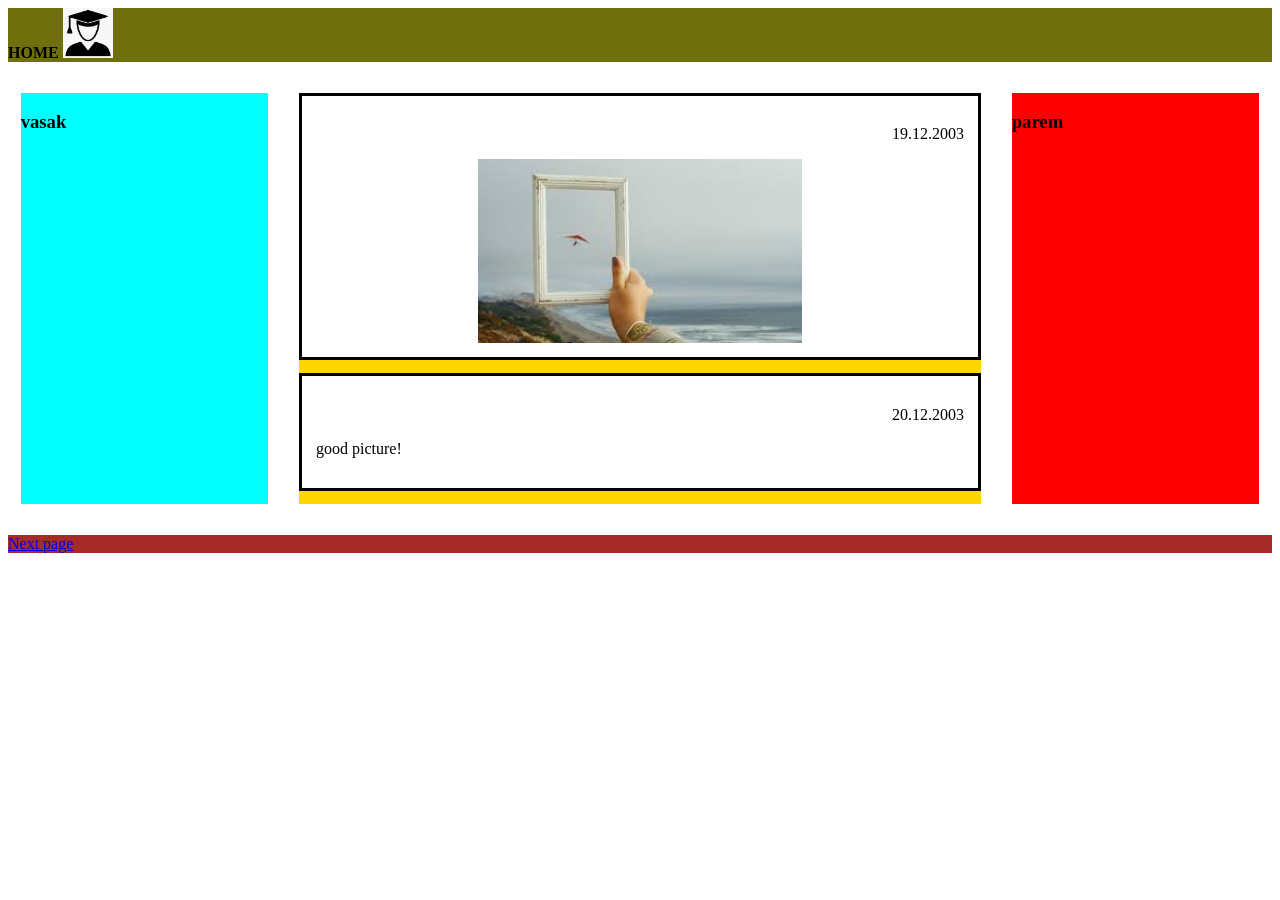
==== index.html @ f3f6b47c "indexhtml enamvahem valmis, tegin veits cssi" ====
<!DOCTYPE html>
<html>
<head>
    <meta charset="UTF-8">
    <meta name="viewport" content="width=device-width, initial-scale=1.0">
    <link rel="stylesheet" href="styles.css">
    <link rel="icon" href="icons/favicon.ico">
    <title>site</title>
</head>
<body>
    <header>
        <strong>HOME</strong>
        <img src="icons/me.png" alt="profile_pic" width="50" height="50">
    </header>
    <br>
    <section class="box">
    <section class="vasak"><h1>vasak</h1></section>
    <section class="keskmine">
        <section class="post">
            <p class="kuupäev"> 19.12.2003</p>
            <img src="icons/download.png" alt="blue water" >
        </section>
        <section class="post">
            <p class="kuupäev"> 20.12.2003</p>
            <p> good picture!</p>
        </section>
    </section>
    <section class="parem"><h1>parem</h1></section>
    </section>
    <br>
    <footer>
        <a href="https://courses.cs.ut.ee/2024/mcsem/fall" >Next page</a>
    </footer>
</body>
</html>
---- styles.css ----
header{
    background-color: rgb(111, 111, 14);
    color: black;
}
footer {
    background-color: brown;
}
.box
{
    margin: 1%;
    display: flex;
    flex-direction: row;
    align-self: flex-start; 
    justify-content: space-between;
    

}
.vasak{
    background-color: aqua;
    width: 20%;
}
.keskmine{
    background-color: gold;
    width: 55%;
    display: flex;
    flex-direction: column;
}
.post{
    border: 3px solid black;
    padding: 2%;
    background-color: white;
    margin-bottom: 2%;
}
.post img{
    display: block;
    margin-left: auto;
    margin-right: auto;
    width: 50%;
}
.kuupäev{
    text-align:right;
}
.parem{
    background-color: red;
    width: 20%;
}
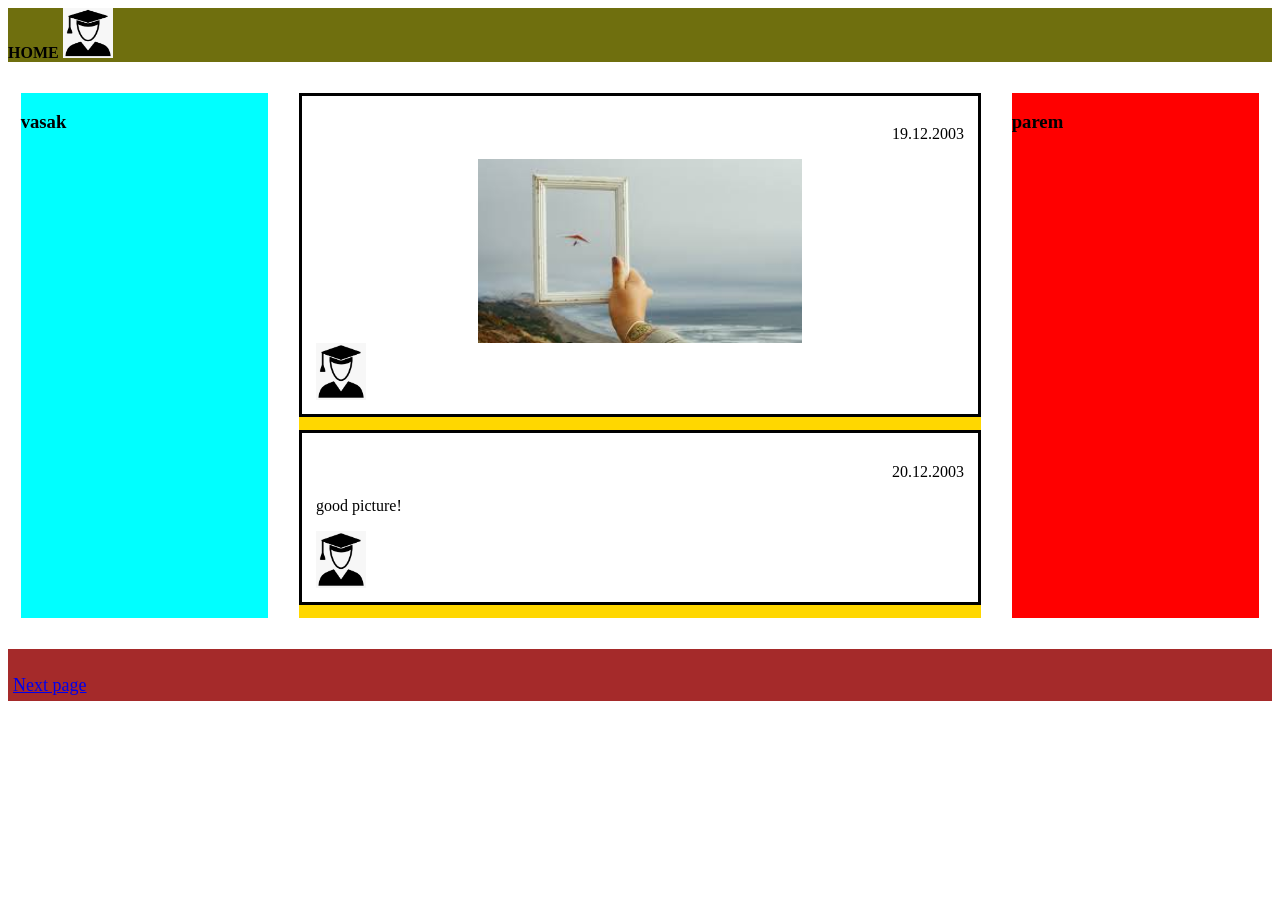
==== commit ec1bd82c: "lisasin asju" ====
--- a/index.html
+++ b/index.html
@@ -19,17 +19,25 @@
         <section class="post">
             <p class="kuupäev"> 19.12.2003</p>
             <img src="icons/download.png" alt="blue water" >
+            <section class="reaktsioon">
+                <img src="icons/me.png" alt="like">
+            </section>
         </section>
         <section class="post">
             <p class="kuupäev"> 20.12.2003</p>
             <p> good picture!</p>
+            <section class="reaktsioon">
+                <img src="icons/me.png" alt="like">
+            </section>
         </section>
     </section>
     <section class="parem"><h1>parem</h1></section>
     </section>
     <br>
     <footer>
+        <br>
         <a href="https://courses.cs.ut.ee/2024/mcsem/fall" >Next page</a>
+        <br>
     </footer>
 </body>
 </html>
--- a/styles.css
+++ b/styles.css
@@ -4,6 +4,8 @@
 }
 footer {
     background-color: brown;
+    font-size: large;
+    padding: 5px;
 }
 .box
 {
@@ -25,22 +27,33 @@
     display: flex;
     flex-direction: column;
 }
+.parem{
+    background-color: red;
+    width: 20%;
+}
 .post{
     border: 3px solid black;
     padding: 2%;
     background-color: white;
     margin-bottom: 2%;
+
 }
-.post img{
+.kuupäev{
+    text-align:right;
+}
+
+.post > img{
     display: block;
     margin-left: auto;
     margin-right: auto;
     width: 50%;
 }
-.kuupäev{
-    text-align:right;
+.reaktsioon{
+    display: flex;
+    flex-direction: row;
+   
 }
-.parem{
-    background-color: red;
-    width: 20%;
-}+.reaktsioon > img{
+    width: 50px;
+}
+
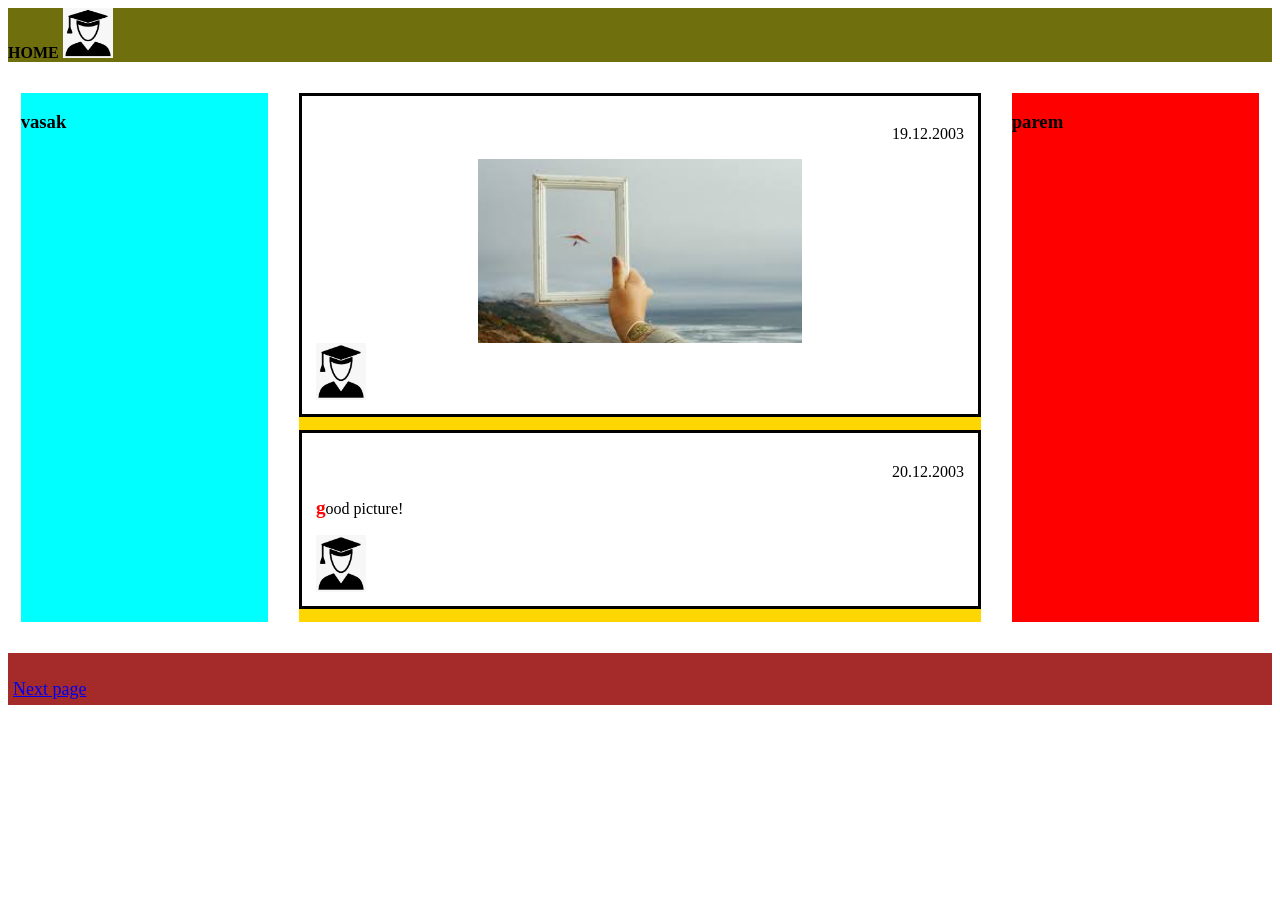
==== commit b9cf0bb7: "css lisasin asju" ====
--- a/index.html
+++ b/index.html
@@ -36,7 +36,7 @@
     <br>
     <footer>
         <br>
-        <a href="https://courses.cs.ut.ee/2024/mcsem/fall" >Next page</a>
+        <a href="Login.html" >Next page</a>
         <br>
     </footer>
 </body>
--- a/styles.css
+++ b/styles.css
@@ -38,6 +38,14 @@
     margin-bottom: 2%;
 
 }
+.post > p~p::first-letter{
+    font-size: larger;
+    font-weight:bold;
+    color: red;
+}
+.post:hover {
+    margin:  1%;
+  }
 .kuupäev{
     text-align:right;
 }
@@ -56,4 +64,14 @@
 .reaktsioon > img{
     width: 50px;
 }
+@media (max-width: 800px) {
+    .box{
+        flex-direction: column;
+        align-items: center;
+        margin: 0%;
+    }
+    .box > section{
+        width: 95%;
+    }
 
+}
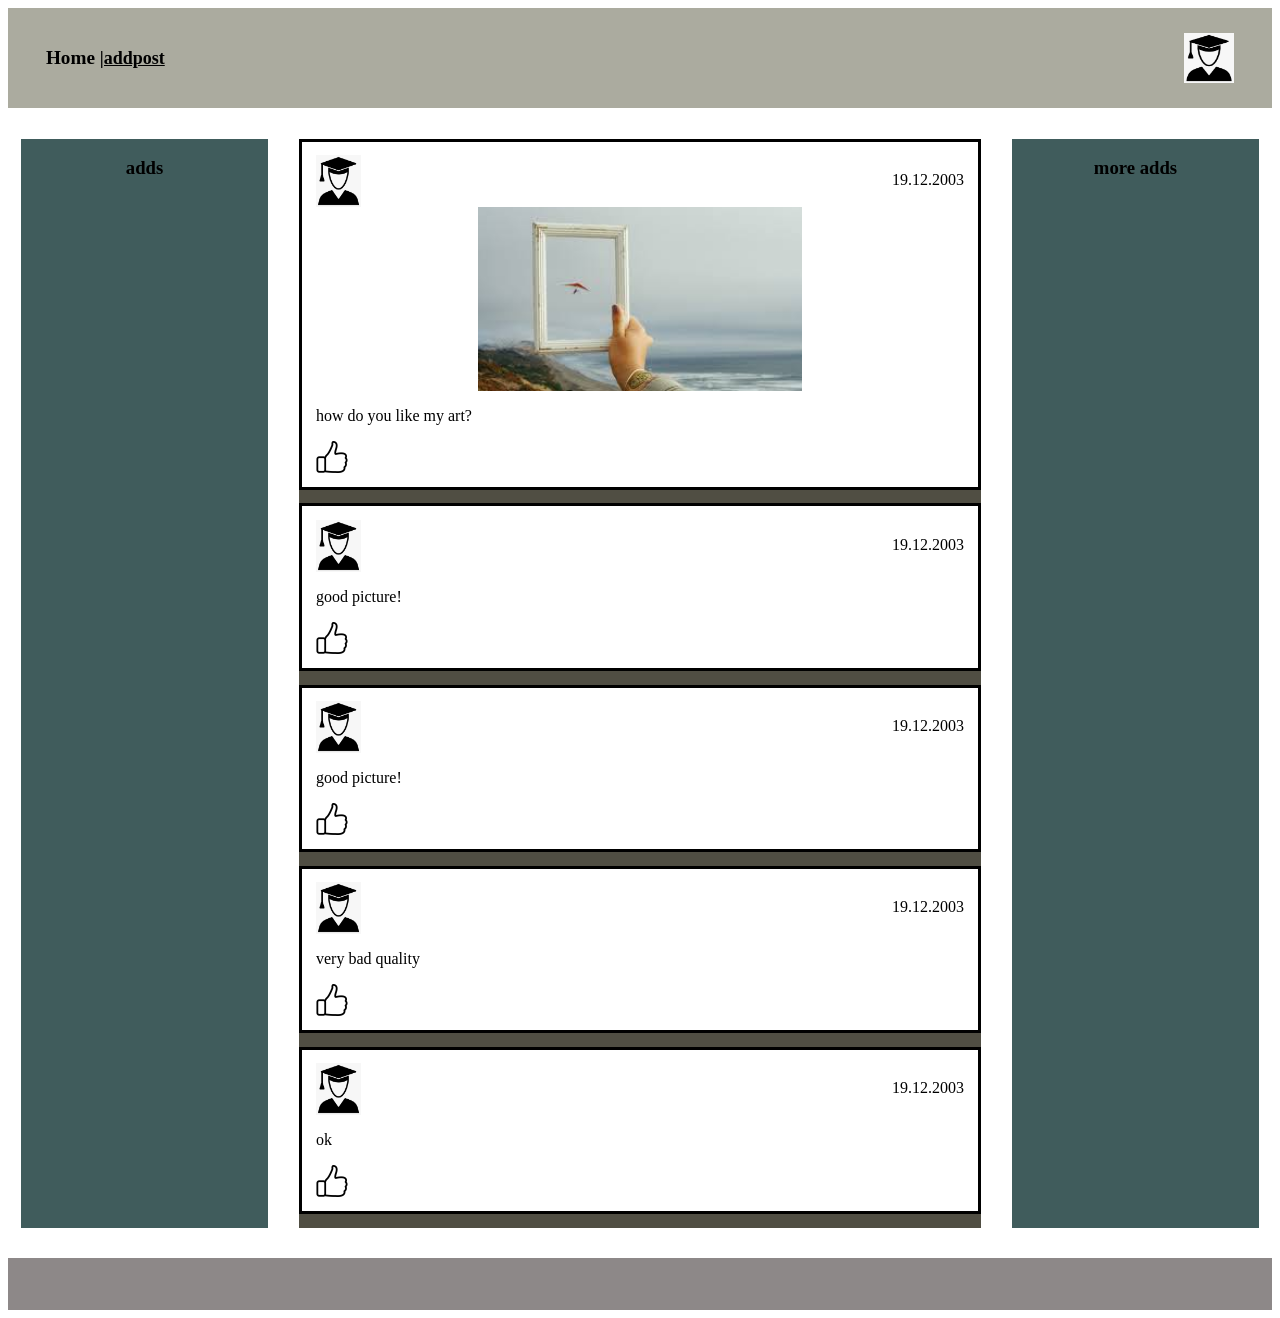
==== commit aa1ac6d3: "parandused" ====
--- a/index.html
+++ b/index.html
@@ -9,34 +9,69 @@
 </head>
 <body>
     <header>
-        <strong>HOME</strong>
+        <div>
+        <strong>Home</strong>
+        <a href="addPost.html" ><strong>|addpost</strong></a>
+        </div>
         <img src="icons/me.png" alt="profile_pic" width="50" height="50">
     </header>
     <br>
     <section class="box">
-    <section class="vasak"><h1>vasak</h1></section>
+    <section class="vasak"><h1>adds</h1></section>
     <section class="keskmine">
         <section class="post">
-            <p class="kuupäev"> 19.12.2003</p>
+            <div class="postheader">
+                <img src="icons/me.png" alt="profile" >
+                <p> 19.12.2003</p></div>
             <img src="icons/download.png" alt="blue water" >
+            <p>how do you like my art?</p>
             <section class="reaktsioon">
-                <img src="icons/me.png" alt="like">
+                <img src="icons/like.png" alt="like">
             </section>
         </section>
         <section class="post">
-            <p class="kuupäev"> 20.12.2003</p>
+            <div class="postheader">
+                <img src="icons/me.png" alt="profile" >
+                <p> 19.12.2003</p></div>
             <p> good picture!</p>
             <section class="reaktsioon">
-                <img src="icons/me.png" alt="like">
+                <img src="icons/like.png" alt="like">
+            </section>
+        </section>
+        <section class="post">
+            <div class="postheader">
+                <img src="icons/me.png" alt="profile" >
+                <p> 19.12.2003</p></div>
+            <p> good picture!</p>
+            <section class="reaktsioon">
+                <img src="icons/like.png" alt="like">
+            </section>
+        </section>
+        <section class="post">
+            <div class="postheader">
+                <img src="icons/me.png" alt="profile" >
+                <p> 19.12.2003</p></div>
+            <p> very bad quality</p>
+            <section class="reaktsioon">
+                <img src="icons/like.png" alt="like">
+            </section>
+        </section>
+        <section class="post">
+            <div class="postheader">
+                <img src="icons/me.png" alt="profile" >
+                <p > 19.12.2003</p></div>
+            <p> ok </p>
+            <section class="reaktsioon">
+                <img src="icons/like.png" alt="like">
             </section>
         </section>
     </section>
-    <section class="parem"><h1>parem</h1></section>
+    <section class="parem"><h1>more adds</h1></section>
     </section>
     <br>
     <footer>
         <br>
-        <a href="Login.html" >Next page</a>
+        
         <br>
     </footer>
 </body>
--- a/styles.css
+++ b/styles.css
@@ -1,12 +1,31 @@
 header{
-    background-color: rgb(111, 111, 14);
+    background-color: rgb(171, 171, 159);
     color: black;
+    text-align: center;
+    font-size: larger;
+    display: flex;
+    align-items: center; /* Vertically centers the content */
+    justify-content: space-between; /* Horizontally centers the content */
+    height: 100px;
+    padding: 0% 3% 0% 3%;
+}
+header img {
+    align-content: end;
+}
+header a {
+    color: black;
+    font-size: large;
+}
+header a:hover {
+    background-color: rgb(154, 149, 149);
+    text-decoration:overline ;
 }
 footer {
-    background-color: brown;
+    background-color: rgb(141, 136, 136);
     font-size: large;
     padding: 5px;
 }
+
 .box
 {
     margin: 1%;
@@ -18,17 +37,19 @@
 
 }
 .vasak{
-    background-color: aqua;
+    text-align: center;
+    background-color: rgb(64, 92, 92);
     width: 20%;
 }
 .keskmine{
-    background-color: gold;
+    background-color: rgb(80, 78, 67);
     width: 55%;
     display: flex;
     flex-direction: column;
 }
 .parem{
-    background-color: red;
+    text-align: center;
+    background-color: rgb(64, 92, 92);
     width: 20%;
 }
 .post{
@@ -46,9 +67,15 @@
 .post:hover {
     margin:  1%;
   }
-.kuupäev{
-    text-align:right;
+.postheader {
+    display: flex;
+    flex-direction: row;
+    justify-content: space-between;
 }
+.postheader img {
+    width: 7%;
+}
+
 
 .post > img{
     display: block;
@@ -62,7 +89,7 @@
    
 }
 .reaktsioon > img{
-    width: 50px;
+    width: 5%;
 }
 @media (max-width: 800px) {
     .box{
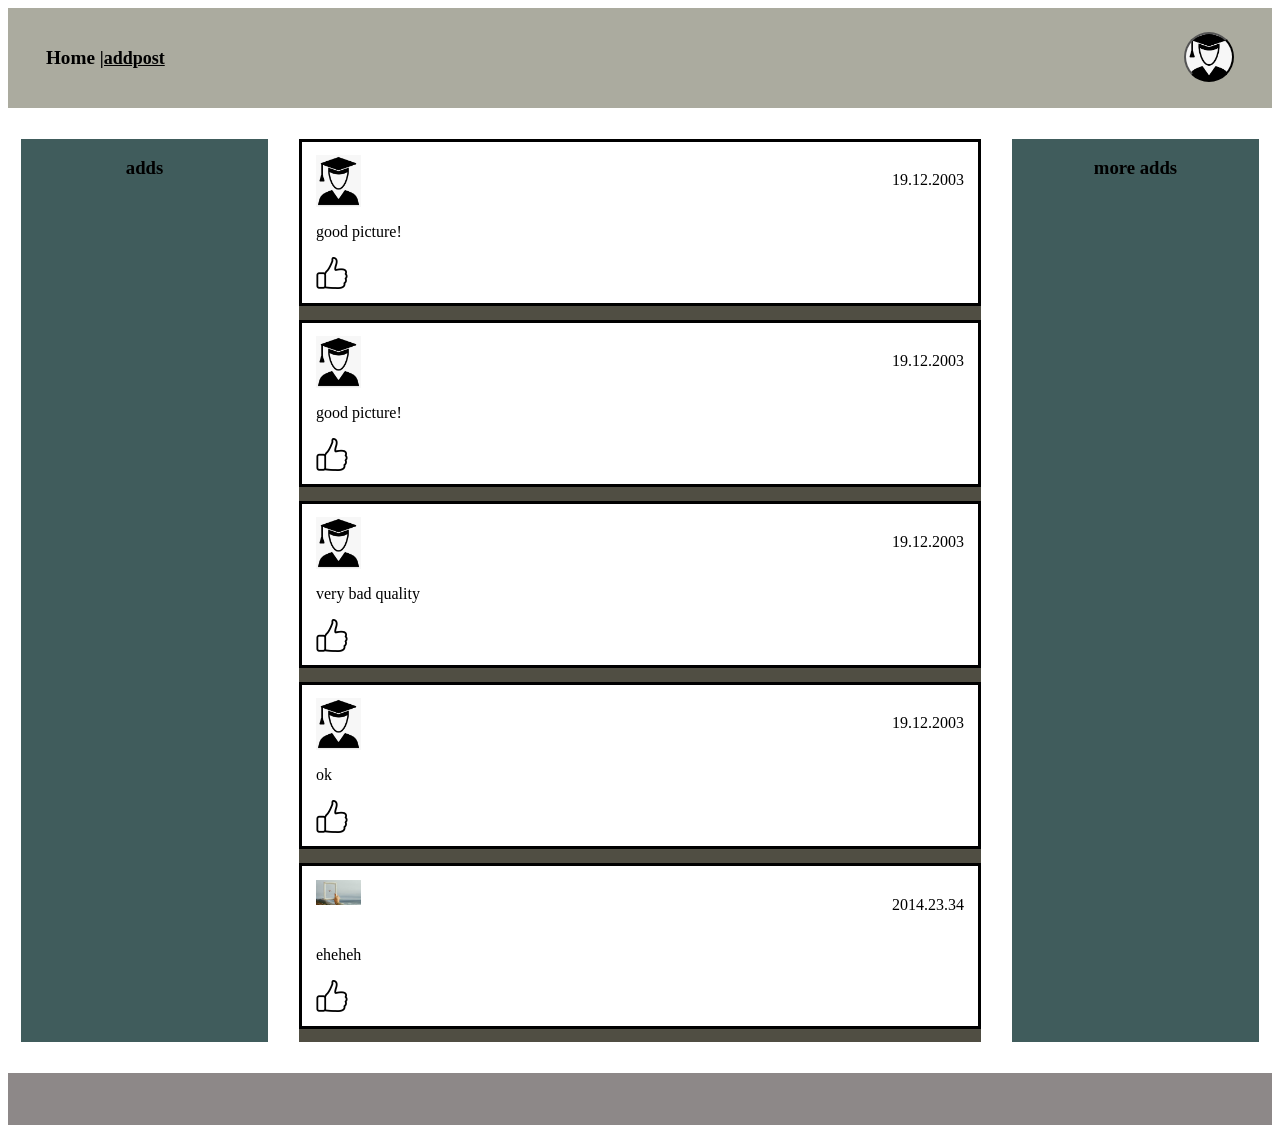
==== commit 149e08ca: "Tegin funktsiionid postide lisamiseks ja eemaldamiseks. Tegin paneli profiili info näitamiseks. Seda" ====
--- a/index.html
+++ b/index.html
@@ -3,7 +3,7 @@
 <head>
     <meta charset="UTF-8">
     <meta name="viewport" content="width=device-width, initial-scale=1.0">
-    <link rel="stylesheet" href="styles.css">
+    <link rel="stylesheet" href="indexStyle.css">
     <link rel="icon" href="icons/favicon.ico">
     <title>site</title>
 </head>
@@ -13,8 +13,15 @@
         <strong>Home</strong>
         <a href="addPost.html" ><strong>|addpost</strong></a>
         </div>
-        <img src="icons/me.png" alt="profile_pic" width="50" height="50">
+        <div><button id="Profile_info" type="button"></button></div>
+        
+       
     </header>
+    <div id="profilePanel" class="profile-panel">
+        <h3>John Doe</h3>
+        <p>Email: john.doe@example.com</p>
+        <a href="Login.html" ><strong>Logout</strong></a>
+    </div>
     <br>
     <section class="box">
     <section class="vasak"><h1>adds</h1></section>
@@ -32,7 +39,8 @@
         <section class="post">
             <div class="postheader">
                 <img src="icons/me.png" alt="profile" >
-                <p> 19.12.2003</p></div>
+                <p> 19.12.2003</p>
+            </div>
             <p> good picture!</p>
             <section class="reaktsioon">
                 <img src="icons/like.png" alt="like">
@@ -74,5 +82,6 @@
         
         <br>
     </footer>
+<script src="script.js"></script>
 </body>
 </html>
--- a/indexStyle.css
+++ b/indexStyle.css
@@ -0,0 +1,140 @@
+header{
+    background-color: rgb(171, 171, 159);
+    color: black;
+    text-align: center;
+    font-size: larger;
+    display: flex;
+    align-items: center; /* Vertically centers the content */
+    justify-content: space-between; /* Horizontally centers the content */
+    height: 100px;
+    padding: 0% 3% 0% 3%;
+}
+header img {
+    align-content: end;
+}
+header a {
+    color: black;
+    font-size: large;
+}
+header a:hover {
+    background-color: rgb(154, 149, 149);
+    text-decoration:overline ;
+}
+footer {
+    background-color: rgb(141, 136, 136);
+    font-size: large;
+    padding: 5px;
+}
+
+.box
+{
+    margin: 1%;
+    display: flex;
+    flex-direction: row;
+    align-self: flex-start; 
+    justify-content: space-between;
+    
+
+}
+.vasak{
+    text-align: center;
+    background-color: rgb(64, 92, 92);
+    width: 20%;
+}
+.keskmine{
+    background-color: rgb(80, 78, 67);
+    width: 55%;
+    display: flex;
+    flex-direction: column;
+}
+.parem{
+    text-align: center;
+    background-color: rgb(64, 92, 92);
+    width: 20%;
+}
+.post{
+    border: 3px solid black;
+    padding: 2%;
+    background-color: white;
+    margin-bottom: 2%;
+
+}
+.post > p~p::first-letter{
+    font-size: larger;
+    font-weight:bold;
+    color: red;
+}
+.post:hover {
+    margin:  1%;
+  }
+.postheader {
+    display: flex;
+    flex-direction: row;
+    justify-content: space-between;
+}
+.postheader img {
+    display: block;
+    width: 7%;
+    height: 100%;
+}
+
+
+.post > img{
+    display: block;
+    margin-left: auto;
+    margin-right: auto;
+    width: 50%;
+}
+.reaktsioon{
+    display: flex;
+    flex-direction: row;
+   
+}
+.reaktsioon > img{
+    width: 5%;
+}
+@media (max-width: 800px) {
+    .box{
+        flex-direction: column;
+        align-items: center;
+        margin: 0%;
+    }
+    .box > section{
+        width: 95%;
+    }
+
+}
+#Profile_info{ 
+    width: 50px;
+    height: 50px;
+    background-image: url("icons/me.png");
+    background-size: cover;
+    background-position: center;
+    border-radius: 50%;
+}
+.profile-panel {
+    display: none; /* Hidden by default */
+    position: absolute;
+    top: 110px; /* Below the profile image */
+    right: 10px;
+    background-color: #f9f9f9;
+    padding: 10px;
+    border: 1px solid #ccc;
+    box-shadow: 0px 4px 8px rgba(0, 0, 0, 0.1);
+    width: 200px;
+    z-index: 1000;
+}
+.profile-panel h3 {
+    margin: 0;
+    font-size: 18px;
+}
+
+.profile-panel p {
+    margin: 5px 0;
+    font-size: 14px;
+}
+.profile-panel a {
+    margin: 5px 0;
+    font-size: 14px;
+    color: black;
+}
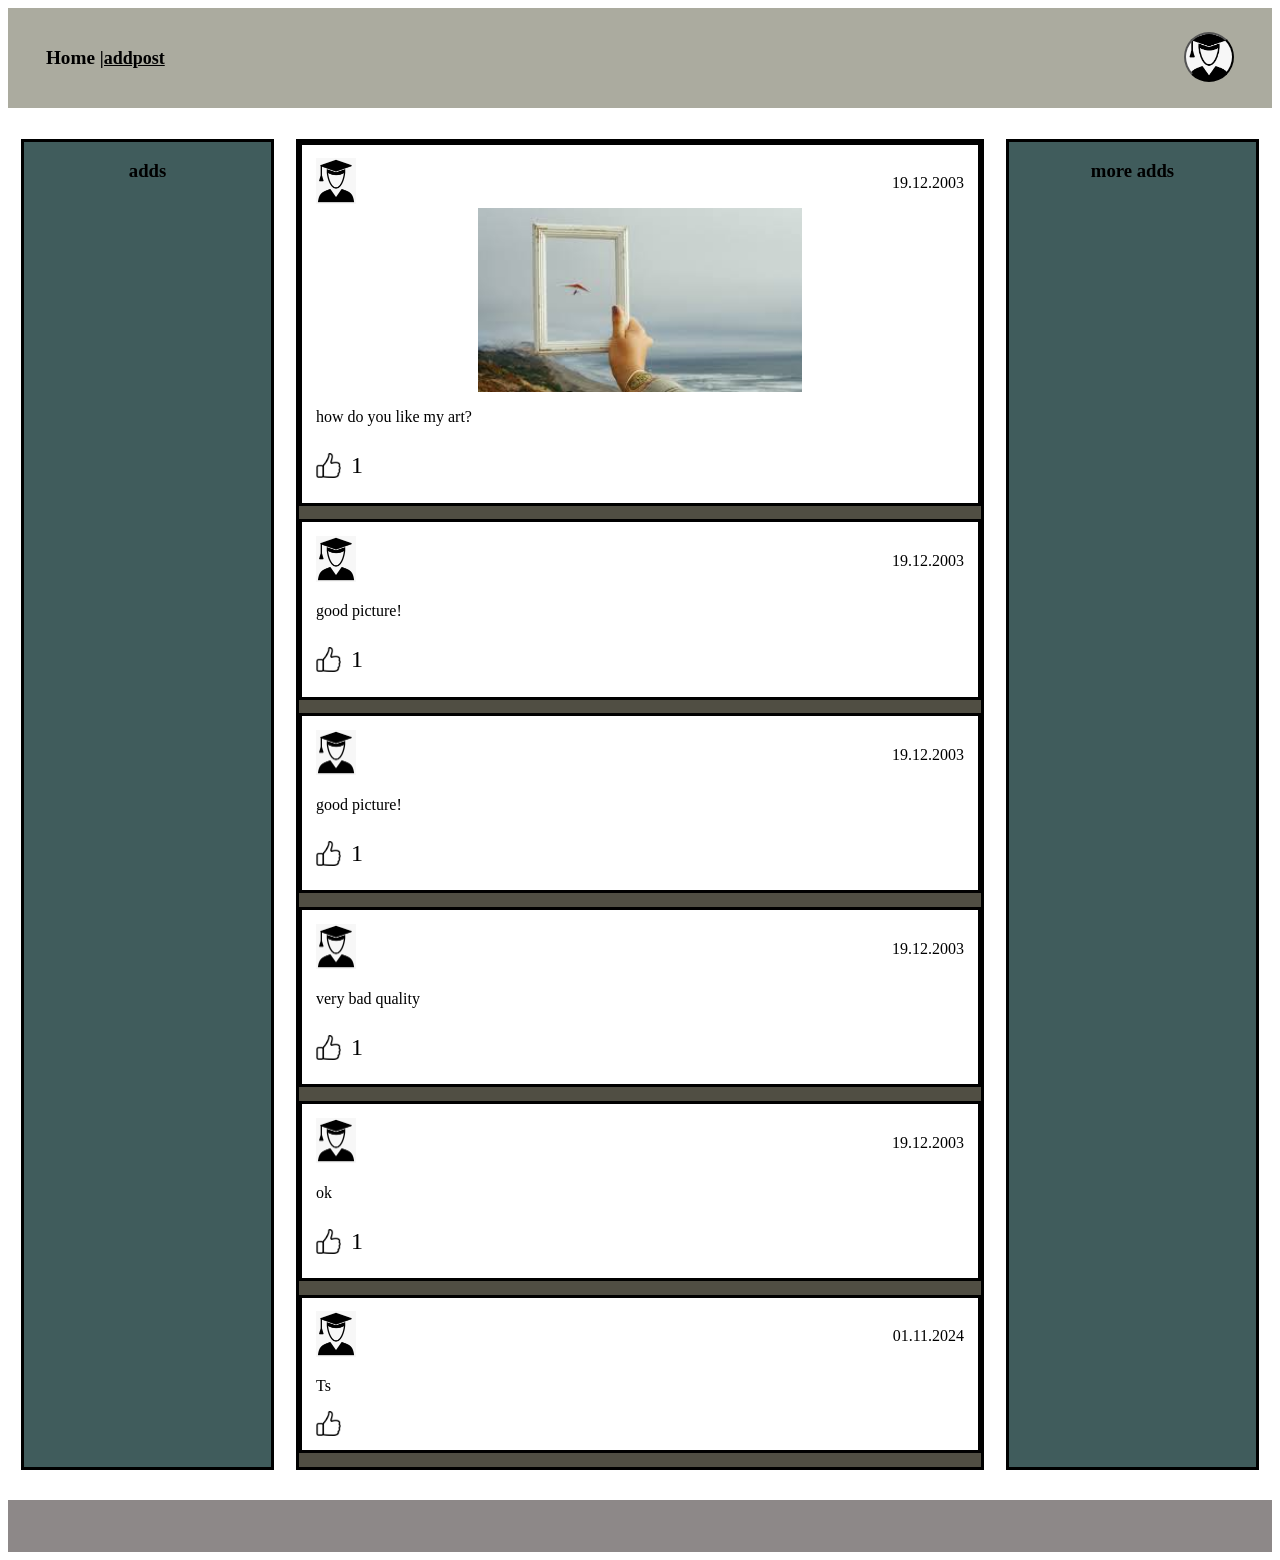
==== commit 6272ac19: "like nupp töötab, tegin veits ilusmakas" ====
--- a/index.html
+++ b/index.html
@@ -33,7 +33,8 @@
             <img src="icons/download.png" alt="blue water" >
             <p>how do you like my art?</p>
             <section class="reaktsioon">
-                <img src="icons/like.png" alt="like">
+                <button class="like_button"></button>
+                <p class="reaktsioonLikeText" > 1 </p>
             </section>
         </section>
         <section class="post">
@@ -43,7 +44,8 @@
             </div>
             <p> good picture!</p>
             <section class="reaktsioon">
-                <img src="icons/like.png" alt="like">
+                <button class="like_button"></button>
+                <p class="reaktsioonLikeText" > 1 </p>
             </section>
         </section>
         <section class="post">
@@ -52,7 +54,8 @@
                 <p> 19.12.2003</p></div>
             <p> good picture!</p>
             <section class="reaktsioon">
-                <img src="icons/like.png" alt="like">
+                <button class="like_button"></button>
+                <p class="reaktsioonLikeText" > 1 </p>
             </section>
         </section>
         <section class="post">
@@ -61,7 +64,8 @@
                 <p> 19.12.2003</p></div>
             <p> very bad quality</p>
             <section class="reaktsioon">
-                <img src="icons/like.png" alt="like">
+                <button class="like_button"></button>
+                <p class="reaktsioonLikeText" > 1 </p>
             </section>
         </section>
         <section class="post">
@@ -70,7 +74,8 @@
                 <p > 19.12.2003</p></div>
             <p> ok </p>
             <section class="reaktsioon">
-                <img src="icons/like.png" alt="like">
+                <button class="like_button"></button>
+                <p class="reaktsioonLikeText" > 1 </p>
             </section>
         </section>
     </section>
--- a/indexStyle.css
+++ b/indexStyle.css
@@ -40,17 +40,26 @@
     text-align: center;
     background-color: rgb(64, 92, 92);
     width: 20%;
+    border: 3px solid black;
+    background-size: cover;
+    background-position: center;
 }
 .keskmine{
     background-color: rgb(80, 78, 67);
     width: 55%;
     display: flex;
     flex-direction: column;
+    border: 3px solid black;
+    background-size: cover;
+    background-position: center;
 }
 .parem{
     text-align: center;
     background-color: rgb(64, 92, 92);
     width: 20%;
+    border: 3px solid black;
+    background-size: cover;
+    background-position: center;
 }
 .post{
     border: 3px solid black;
@@ -74,7 +83,7 @@
 }
 .postheader img {
     display: block;
-    width: 7%;
+    width: 40px;
     height: 100%;
 }
 
@@ -85,13 +94,43 @@
     margin-right: auto;
     width: 50%;
 }
+
 .reaktsioon{
     display: flex;
     flex-direction: row;
+    justify-content: flex-start;
+    align-items: center;
+    
    
 }
-.reaktsioon > img{
-    width: 5%;
+/*like count text */
+.reaktsioonLikeText{
+    margin: 10px;
+    font-size: x-large;
+}
+/*like button */
+
+.like_button {
+    background-image: url("icons/like.png");
+    background-color: transparent;
+    width: 25px;
+    height: 25px;
+    background-size: cover;
+    background-position: center;
+    display: inline-block;
+    border: none;
+
+}
+
+.like_button_clicked {
+    background-image: url("icons/like_filled.png"); /* Change when checked */
+    background-color: transparent;
+    width: 25px;
+    height: 25px;
+    background-size: cover;
+    background-position: center;
+    display: inline-block;
+    border: none;
 }
 @media (max-width: 800px) {
     .box{
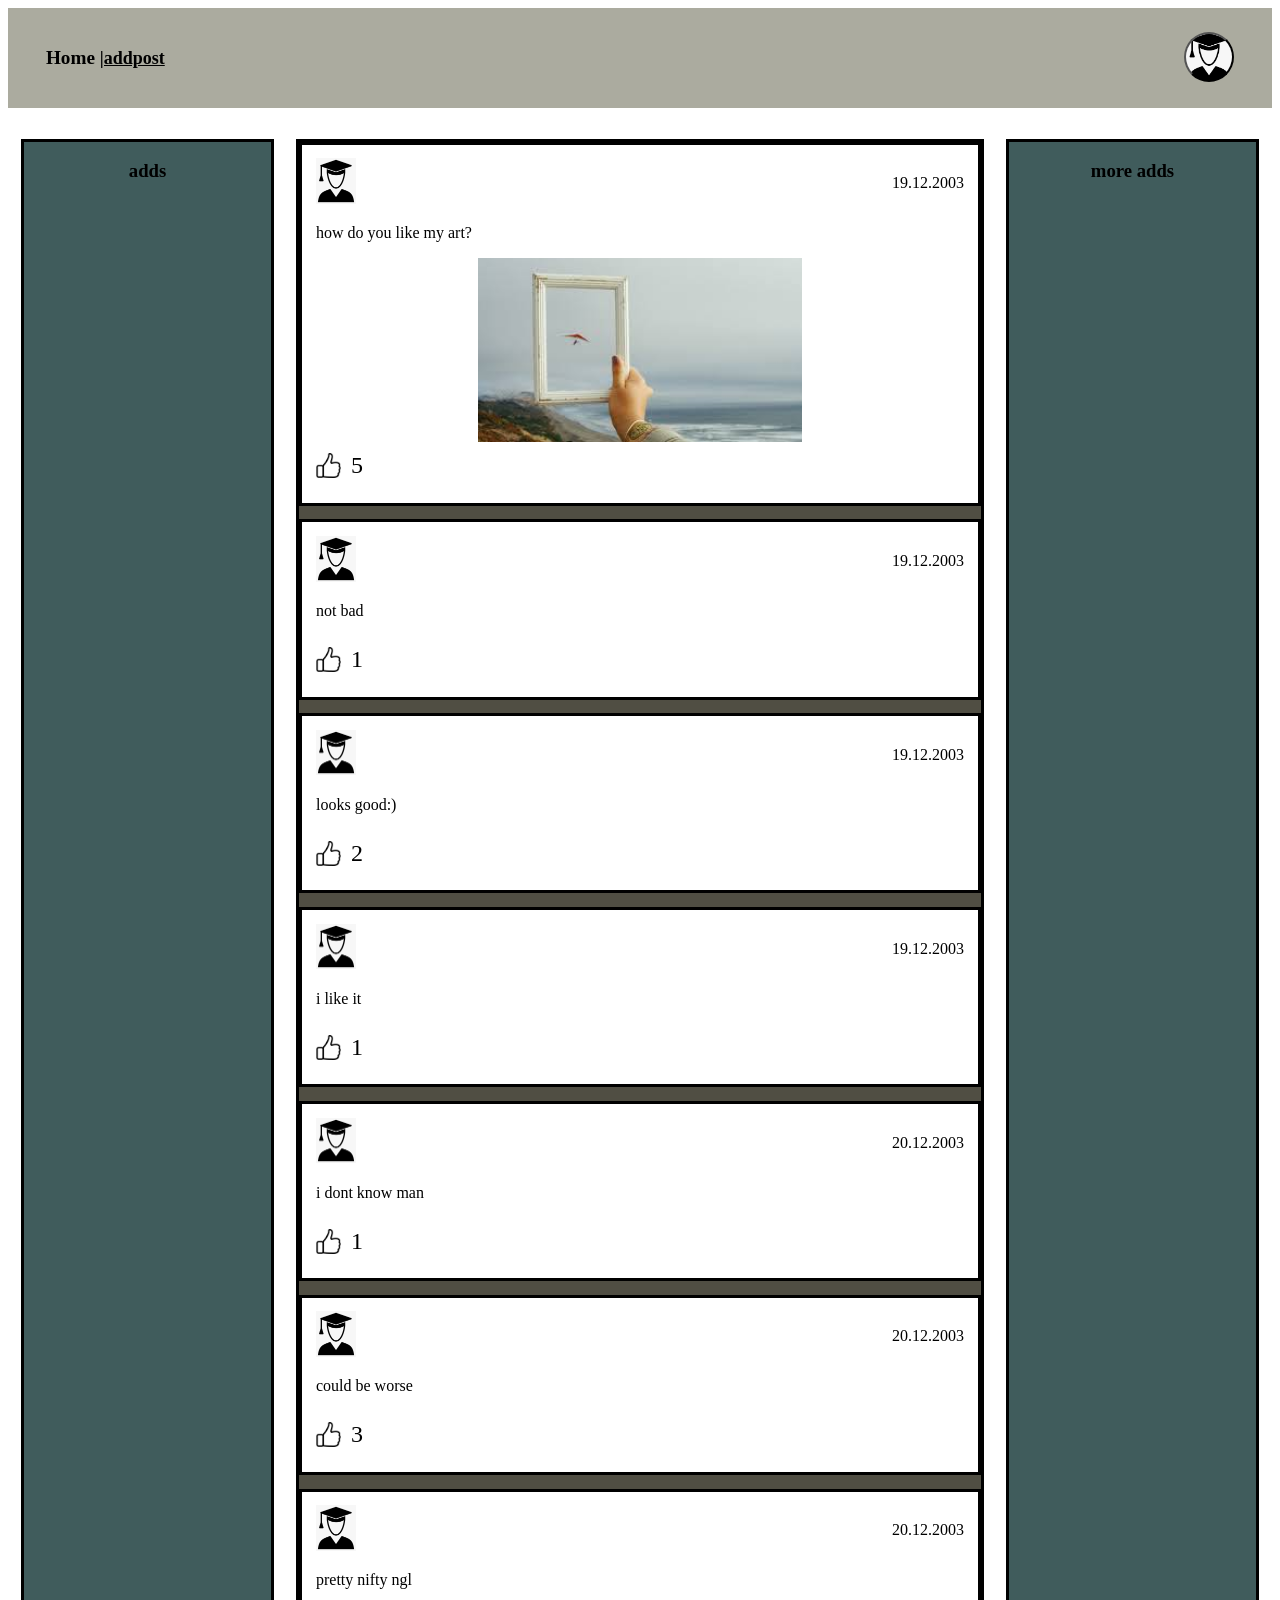
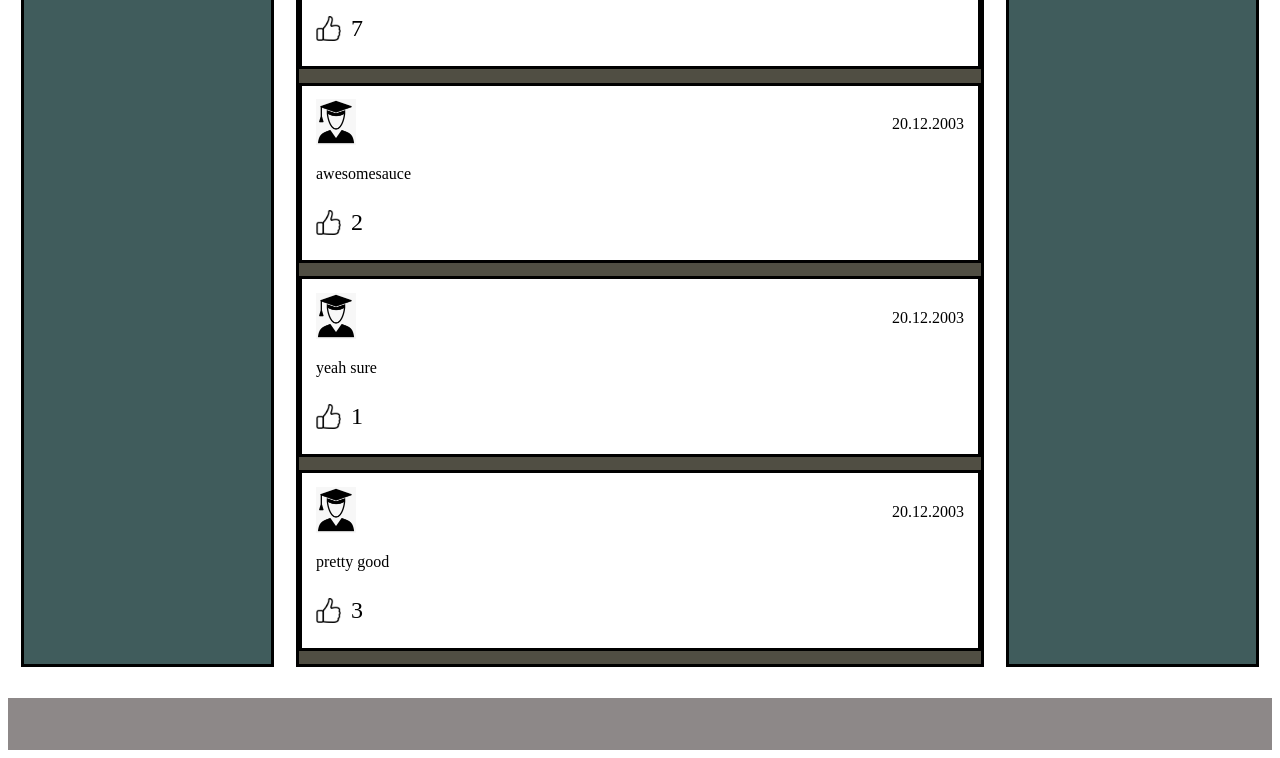
==== commit 6915cdda: "JSON integration, addPost profile panel" ====
--- a/index.html
+++ b/index.html
@@ -26,58 +26,6 @@
     <section class="box">
     <section class="vasak"><h1>adds</h1></section>
     <section class="keskmine">
-        <section class="post">
-            <div class="postheader">
-                <img src="icons/me.png" alt="profile" >
-                <p> 19.12.2003</p></div>
-            <img src="icons/download.png" alt="blue water" >
-            <p>how do you like my art?</p>
-            <section class="reaktsioon">
-                <button class="like_button"></button>
-                <p class="reaktsioonLikeText" > 1 </p>
-            </section>
-        </section>
-        <section class="post">
-            <div class="postheader">
-                <img src="icons/me.png" alt="profile" >
-                <p> 19.12.2003</p>
-            </div>
-            <p> good picture!</p>
-            <section class="reaktsioon">
-                <button class="like_button"></button>
-                <p class="reaktsioonLikeText" > 1 </p>
-            </section>
-        </section>
-        <section class="post">
-            <div class="postheader">
-                <img src="icons/me.png" alt="profile" >
-                <p> 19.12.2003</p></div>
-            <p> good picture!</p>
-            <section class="reaktsioon">
-                <button class="like_button"></button>
-                <p class="reaktsioonLikeText" > 1 </p>
-            </section>
-        </section>
-        <section class="post">
-            <div class="postheader">
-                <img src="icons/me.png" alt="profile" >
-                <p> 19.12.2003</p></div>
-            <p> very bad quality</p>
-            <section class="reaktsioon">
-                <button class="like_button"></button>
-                <p class="reaktsioonLikeText" > 1 </p>
-            </section>
-        </section>
-        <section class="post">
-            <div class="postheader">
-                <img src="icons/me.png" alt="profile" >
-                <p > 19.12.2003</p></div>
-            <p> ok </p>
-            <section class="reaktsioon">
-                <button class="like_button"></button>
-                <p class="reaktsioonLikeText" > 1 </p>
-            </section>
-        </section>
     </section>
     <section class="parem"><h1>more adds</h1></section>
     </section>
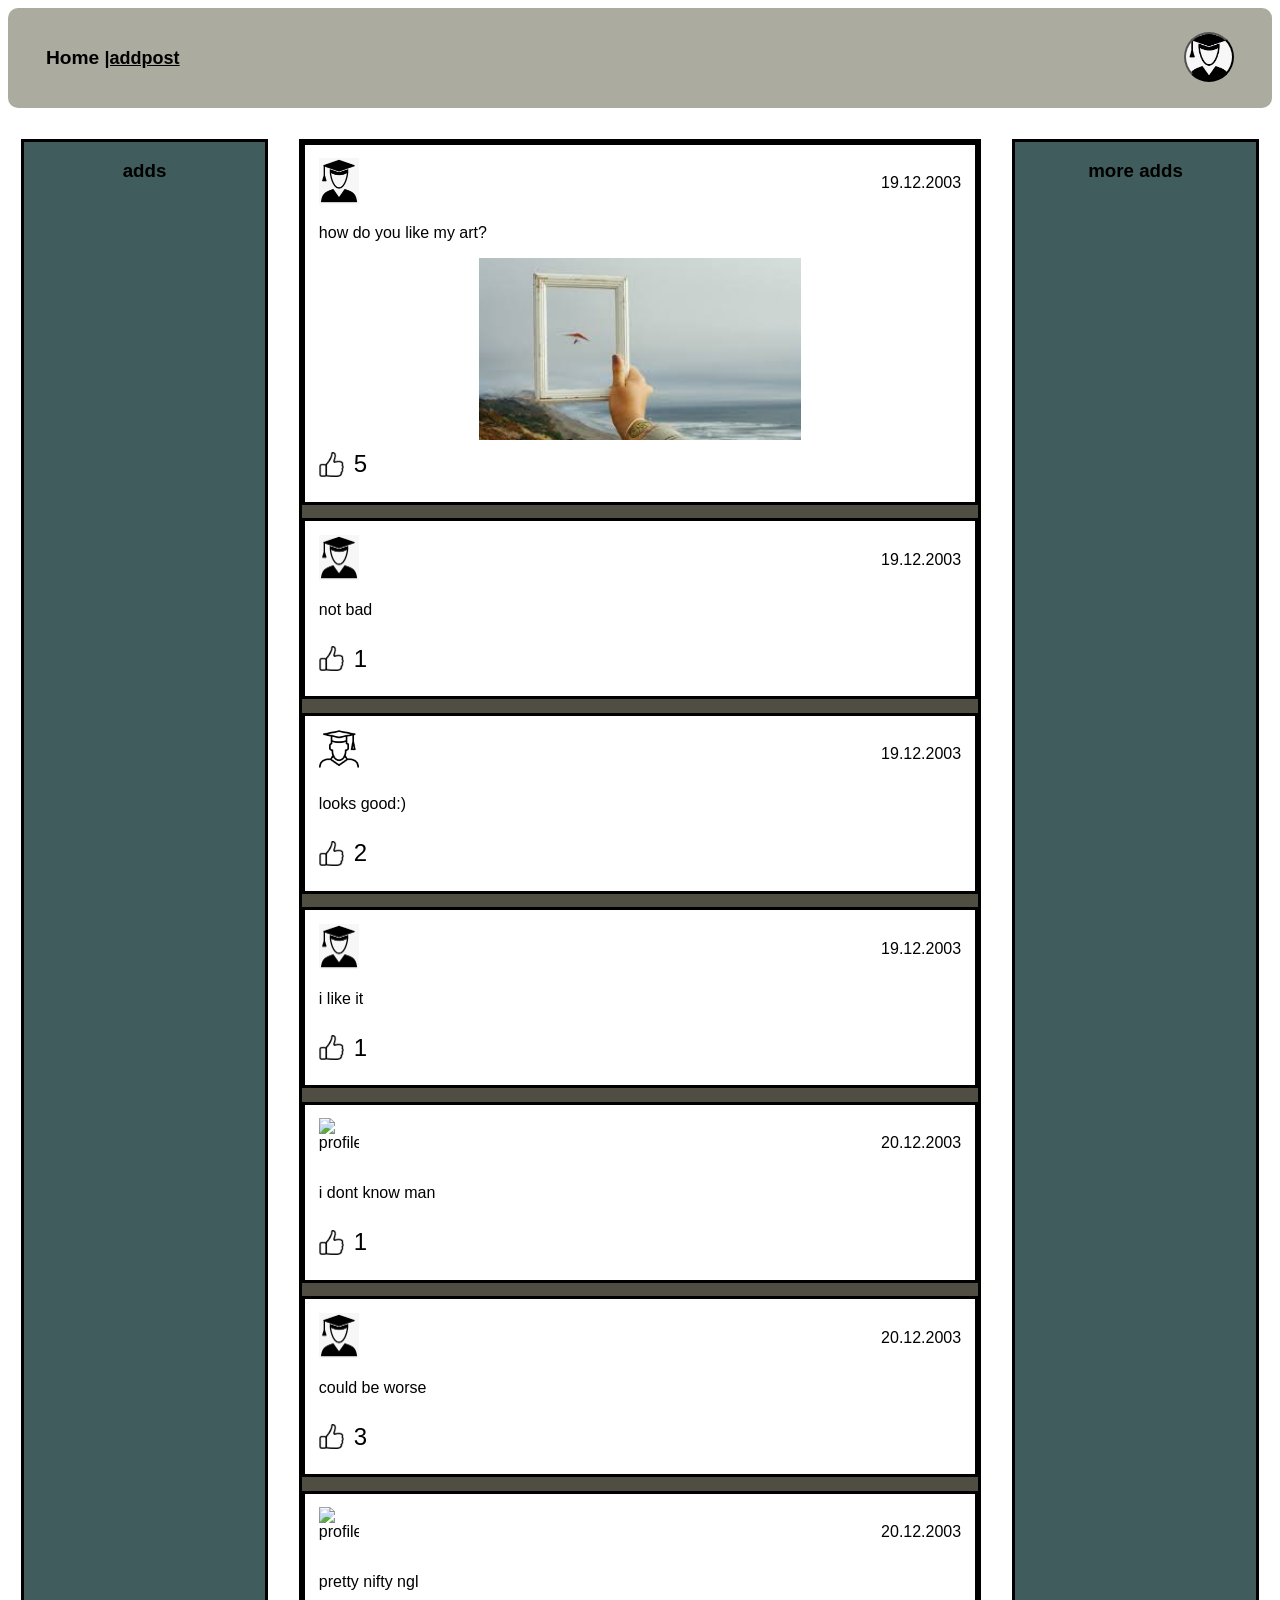
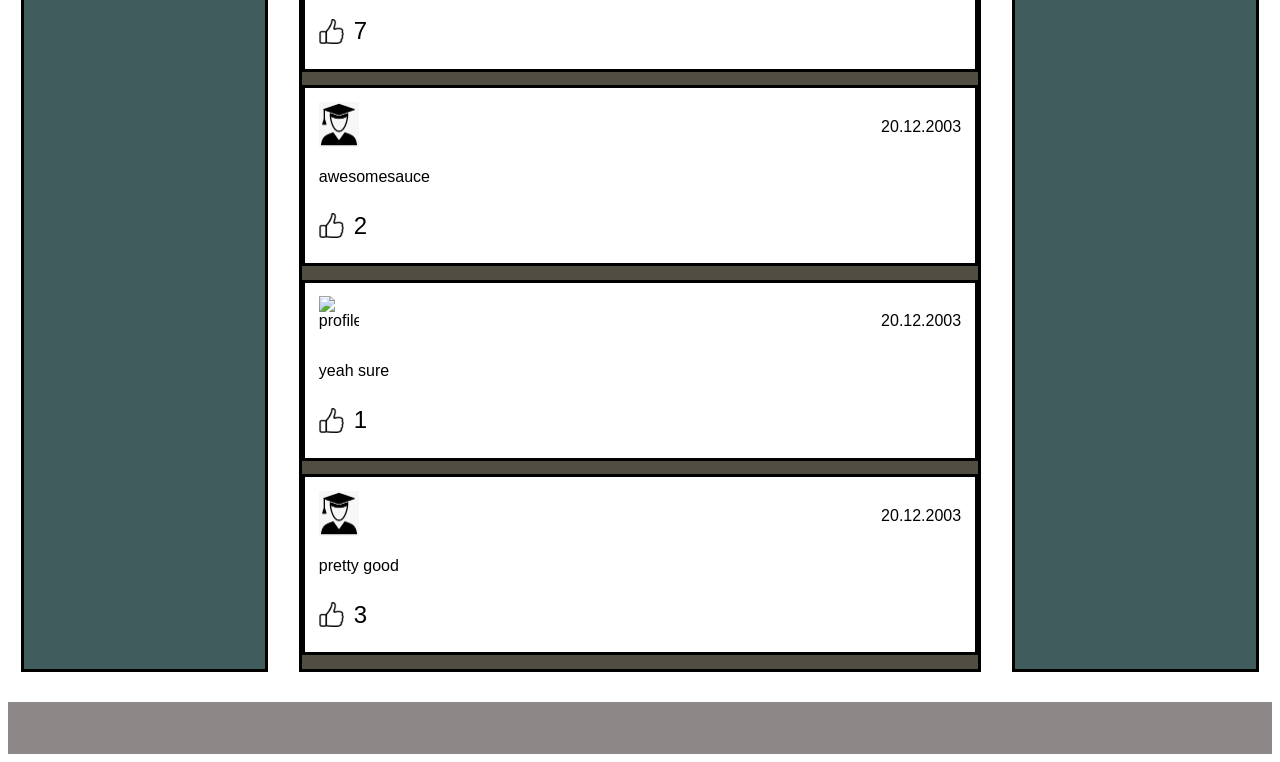
==== commit e6b00ab6: "ProfilePanel-il dünamiiline username ja email muutmine vastavalt login väljadele. Ühtlustasin stiili" ====
--- a/index.html
+++ b/index.html
@@ -5,7 +5,7 @@
     <meta name="viewport" content="width=device-width, initial-scale=1.0">
     <link rel="stylesheet" href="indexStyle.css">
     <link rel="icon" href="icons/favicon.ico">
-    <title>site</title>
+    <title>Home</title>
 </head>
 <body>
     <header>
@@ -18,8 +18,8 @@
        
     </header>
     <div id="profilePanel" class="profile-panel">
-        <h3>John Doe</h3>
-        <p>Email: john.doe@example.com</p>
+        <h3>Guest</h3>
+        <p>Email: guest@example.com</p>
         <a href="Login.html" ><strong>Logout</strong></a>
     </div>
     <br>
--- a/indexStyle.css
+++ b/indexStyle.css
@@ -1,3 +1,8 @@
+* {
+    font-family: sans-serif;
+    box-sizing: border-box;
+  }
+
 header{
     background-color: rgb(171, 171, 159);
     color: black;
@@ -8,6 +13,7 @@
     justify-content: space-between; /* Horizontally centers the content */
     height: 100px;
     padding: 0% 3% 0% 3%;
+    border-radius: 10px;
 }
 header img {
     align-content: end;
